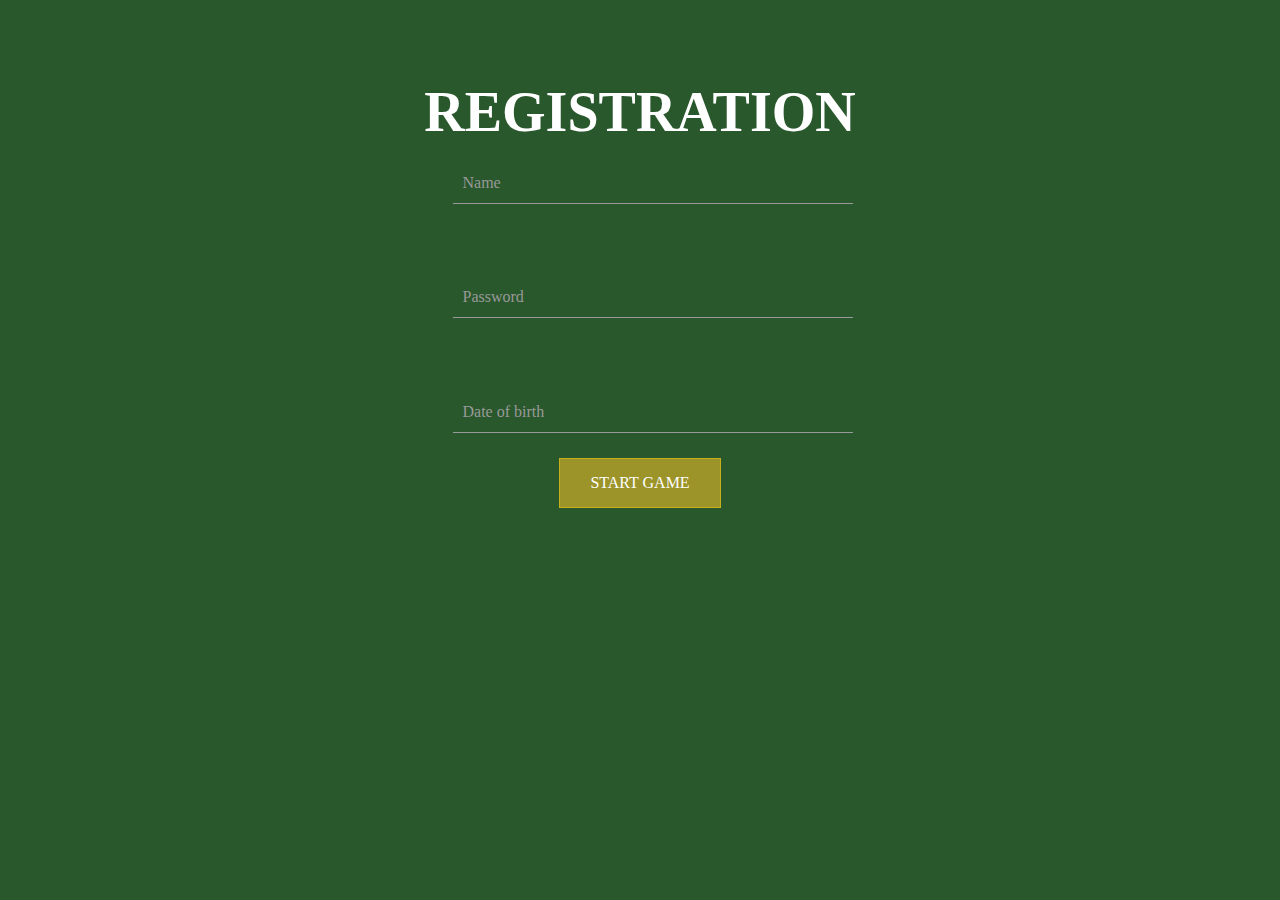
==== login.html @ bd1df7b8 "Add files via upload" ====
<!DOCTYPE html>
<html lang="en" dir="ltr">
  <head>
    <meta charset="utf-8">
    <meta http-equiv="X-UA-Compatible" content="IE=edge">
    <meta name="viewport" content="width=device-width, initial-scale=1, shrink-to-fit=no">
    <title>Animated Login Form</title>
    <link rel="stylesheet" href="style.css">
    <link rel="stylesheet" href="normilize.css">
  </head>
  <body>
    <div class="page">
    <div class="contact">
      <h1>Registration</h1>
          <form class="wrap">
          <div class="wrap-line">
              <!-- Inputs -->
              <div class="brise-input">
                  <input id="name"  type="text" name="name" maxlength="20" onkeypress="noDigits(event)" required>
                  <label>Name</label>
                  <span class="line"></span>
              </div>
              
  </div>
  <div class="wrap-line second">
      <!-- Inputs -->
      <div class="brise-input ">
          <input type="password" id="pass" name="pass" required >
          <a href="#" class="password-control" onclick=" show_hide_password(this);" ></a>
          <label>Password</label>
          <span class="line"></span>
      </div>
     
</div>
<div class="wrap-line second">
<!-- Inputs -->

<div class="brise-input">
  <input name="date" type="text" max='2017-01-01'  id="date" onchange="funcOld(this)" onfocus="(this.type='date')" onblur="if(!this.value)this.type='text'" required >
  <label>Date of birth</label>
  <span class="line"></span>
</div>
</div>



<div class="button-section">
<input type="submit" href="" id="wrap-button"  value="START GAME" onclick="new_page()"  >


</input>
</div>
<span id="result"></span>
</form>

</div>
</div>







<script src="https://ajax.googleapis.com/ajax/libs/jquery/3.4.1/jquery.min.js"></script>

<script src="script.js"></script>


  </body>
</html>
---- style.css ----
input:-webkit-autofill,
input:-webkit-autofill:focus,
textarea:-webkit-autofill,
textarea:-webkit-autofill:focus,
select:-webkit-autofill,
select:-webkit-autofill:focus {
  -webkit-text-fill-color: rgb(255, 255, 255);
  -webkit-box-shadow: 0 0 0px 1000px transparent inset;
  transition: background-color 5000s ease-in-out 0s;
}
@font-face {
  font-family: "Myriad Pro Regular";
  src: url("ff/MyriadPro-Regular.eot");
  src: url("ff/MyriadPro-Regular.eot?#iefix") format("embedded-opentype"),
    url("ff/MyriadPro-Regular.woff") format("woff"),
    url("ff/MyriadPro-Regular.ttf") format("truetype");
  font-weight: normal;
  font-style: normal;
}
@font-face {
  font-family: "Athelas Regular";
  src: url(ff/Athelas-Regular.ttf);
}
@font-face {
  font-family: "Helvetica";
  src: url(ff/HelveticaThin.ttf);
}
@font-face {
  font-family: "Vani";
  src: url(ff/Vani.ttf);
}

.page {
  background-color: #29582c;
  height: 100vh;
}
.contact {
  padding-top: 80px;
  min-height: 560px;
  background-color: #29582c;
}
.contact h1 {
  color: #fff;
  font-family: "Athelas Regular";
  text-align: center;
  text-transform: uppercase;
  margin: 0;
  padding: 0;
  font-size: 56px;
}
.contact p {
  color: #a7aaac;
  text-align: center;
  font-size: 20px;
}

.wrap {
  max-width: 870px;
  display: block;
  margin: 0 auto;
}
.wrap-line {
  display: flex;
  flex-wrap: wrap;
  justify-content: center;
}
.brise-input {
  width: 400px;
  position: relative;
  margin: 5px 5px 5px 30px;
  overflow: hidden;
  padding-top: 15px;
}
.brise-input select {
  color: white;
}


.brise-input input,
select {
  width: 100%;
  padding: 10px;
  border: none;
  outline: none;
  border-bottom: 1px solid #999;
  color: white;
  box-sizing: border-box;
  font-size: 16px;
  position: relative;
  z-index: 5;
  background: none;
}
.brise-input select:focus ~ label,
select:valid ~ label {
  top: 0px;
  transform: scale(0.94) translateX(-2px);
  color: #cb6a14;
}
.brise-input input:focus ~ label,
input:valid ~ label {
  top: 0px;
  transform: scale(0.94) translateX(-2px);
  color: #cb6a14;
}
.brise-input #email_1:focus ~ #email_label,
#email_1:not([value=""]):invalid ~ #email_label {
  top: 0px;
  transform: scale(0.94) translateX(-2px);
  color: #cb6a14;
}



.brise-input .line {
  position: absolute;
  left: 0;
  bottom: 0;
  width: 100%;
  height: 3px;
  background: #cb6a14;
  left: -999px;
  transition: 0.25s;
  opacity: 0;
  z-index: 6;
}
.brise-input input:focus ~ .line {
  left: 0;
  opacity: 1;
}
.brise-input label {
  position: absolute;
  left: 10px;
  top: 45%;
  transition: ease-out 0.15s;
  color: #999;
}
.second {
  margin-top: 50px;
}

.button-section {
  justify-content: center;
  display: flex;
}
#wrap-button {
  display: inline-block;
  font-family: "Myriad Pro Regular";
  padding: 15px 30px;
  color: white;
  background-color: #9c9429;
  border: 1px solid #c7ae1d;
  cursor: pointer;
  margin-top: 20px;
}
#date {
  max-height: 40px;
}
.password-control {
  position: absolute;
  top: 22px;
  z-index: 99999999;
  right: 6px;
  display: inline-block;
  width: 20px;
  height: 20px;
  background: url(view.svg) 0 0 no-repeat;
}
.password-control.view {
  background: url(no-view.svg) 0 0 no-repeat;
}
---- normilize.css ----
/*! normalize.css v8.0.1 | MIT License | github.com/necolas/normalize.css */

/* Document
   ========================================================================== */

/**
 * 1. Correct the line height in all browsers.
 * 2. Prevent adjustments of font size after orientation changes in iOS.
 */

 html {
    line-height: 1.15; /* 1 */
    -webkit-text-size-adjust: 100%; /* 2 */
  }
  
  /* Sections
     ========================================================================== */
  
  /**
   * Remove the margin in all browsers.
   */
  
  body {
    margin: 0;
  }
  
  /**
   * Render the `main` element consistently in IE.
   */
  
  main {
    display: block;
  }
  
  /**
   * Correct the font size and margin on `h1` elements within `section` and
   * `article` contexts in Chrome, Firefox, and Safari.
   */
  
  h1 {
    font-size: 2em;
    margin: 0.67em 0;
  }
  
  /* Grouping content
     ========================================================================== */
  
  /**
   * 1. Add the correct box sizing in Firefox.
   * 2. Show the overflow in Edge and IE.
   */
  
  hr {
    box-sizing: content-box; /* 1 */
    height: 0; /* 1 */
    overflow: visible; /* 2 */
  }
  
  /**
   * 1. Correct the inheritance and scaling of font size in all browsers.
   * 2. Correct the odd `em` font sizing in all browsers.
   */
  
  pre {
    font-family: monospace, monospace; /* 1 */
    font-size: 1em; /* 2 */
  }
  
  /* Text-level semantics
     ========================================================================== */
  
  /**
   * Remove the gray background on active links in IE 10.
   */
  
  a {
    background-color: transparent;
  }
  
  /**
   * 1. Remove the bottom border in Chrome 57-
   * 2. Add the correct text decoration in Chrome, Edge, IE, Opera, and Safari.
   */
  
  abbr[title] {
    border-bottom: none; /* 1 */
    text-decoration: underline; /* 2 */
    text-decoration: underline dotted; /* 2 */
  }
  
  /**
   * Add the correct font weight in Chrome, Edge, and Safari.
   */
  
  b,
  strong {
    font-weight: bolder;
  }
  
  /**
   * 1. Correct the inheritance and scaling of font size in all browsers.
   * 2. Correct the odd `em` font sizing in all browsers.
   */
  
  code,
  kbd,
  samp {
    font-family: monospace, monospace; /* 1 */
    font-size: 1em; /* 2 */
  }
  
  /**
   * Add the correct font size in all browsers.
   */
  
  small {
    font-size: 80%;
  }
  
  /**
   * Prevent `sub` and `sup` elements from affecting the line height in
   * all browsers.
   */
  
  sub,
  sup {
    font-size: 75%;
    line-height: 0;
    position: relative;
    vertical-align: baseline;
  }
  
  sub {
    bottom: -0.25em;
  }
  
  sup {
    top: -0.5em;
  }
  
  /* Embedded content
     ========================================================================== */
  
  /**
   * Remove the border on images inside links in IE 10.
   */
  
  img {
    border-style: none;
  }
  
  /* Forms
     ========================================================================== */
  
  /**
   * 1. Change the font styles in all browsers.
   * 2. Remove the margin in Firefox and Safari.
   */
  
  button,
  input,
  optgroup,
  select,
  textarea {
    font-family: inherit; /* 1 */
    font-size: 100%; /* 1 */
    line-height: 1.15; /* 1 */
    margin: 0; /* 2 */
  }
  
  /**
   * Show the overflow in IE.
   * 1. Show the overflow in Edge.
   */
  
  button,
  input { /* 1 */
    overflow: visible;
  }
  
  /**
   * Remove the inheritance of text transform in Edge, Firefox, and IE.
   * 1. Remove the inheritance of text transform in Firefox.
   */
  
  button,
  select { /* 1 */
    text-transform: none;
  }
  
  /**
   * Correct the inability to style clickable types in iOS and Safari.
   */
  
  button,
  [type="button"],
  [type="reset"],
  [type="submit"] {
    -webkit-appearance: button;
  }
  
  /**
   * Remove the inner border and padding in Firefox.
   */
  
  button::-moz-focus-inner,
  [type="button"]::-moz-focus-inner,
  [type="reset"]::-moz-focus-inner,
  [type="submit"]::-moz-focus-inner {
    border-style: none;
    padding: 0;
  }
  
  /**
   * Restore the focus styles unset by the previous rule.
   */
  
  button:-moz-focusring,
  [type="button"]:-moz-focusring,
  [type="reset"]:-moz-focusring,
  [type="submit"]:-moz-focusring {
    outline: 1px dotted ButtonText;
  }
  
  /**
   * Correct the padding in Firefox.
   */
  
  fieldset {
    padding: 0.35em 0.75em 0.625em;
  }
  
  /**
   * 1. Correct the text wrapping in Edge and IE.
   * 2. Correct the color inheritance from `fieldset` elements in IE.
   * 3. Remove the padding so developers are not caught out when they zero out
   *    `fieldset` elements in all browsers.
   */
  
  legend {
    box-sizing: border-box; /* 1 */
    color: inherit; /* 2 */
    display: table; /* 1 */
    max-width: 100%; /* 1 */
    padding: 0; /* 3 */
    white-space: normal; /* 1 */
  }
  
  /**
   * Add the correct vertical alignment in Chrome, Firefox, and Opera.
   */
  
  progress {
    vertical-align: baseline;
  }
  
  /**
   * Remove the default vertical scrollbar in IE 10+.
   */
  
  textarea {
    overflow: auto;
  }
  
  /**
   * 1. Add the correct box sizing in IE 10.
   * 2. Remove the padding in IE 10.
   */
  
  [type="checkbox"],
  [type="radio"] {
    box-sizing: border-box; /* 1 */
    padding: 0; /* 2 */
  }
  
  /**
   * Correct the cursor style of increment and decrement buttons in Chrome.
   */
  
  [type="number"]::-webkit-inner-spin-button,
  [type="number"]::-webkit-outer-spin-button {
    height: auto;
  }
  
  /**
   * 1. Correct the odd appearance in Chrome and Safari.
   * 2. Correct the outline style in Safari.
   */
  
  [type="search"] {
    -webkit-appearance: textfield; /* 1 */
    outline-offset: -2px; /* 2 */
  }
  
  /**
   * Remove the inner padding in Chrome and Safari on macOS.
   */
  
  [type="search"]::-webkit-search-decoration {
    -webkit-appearance: none;
  }
  
  /**
   * 1. Correct the inability to style clickable types in iOS and Safari.
   * 2. Change font properties to `inherit` in Safari.
   */
  
  ::-webkit-file-upload-button {
    -webkit-appearance: button; /* 1 */
    font: inherit; /* 2 */
  }
  
  /* Interactive
     ========================================================================== */
  
  /*
   * Add the correct display in Edge, IE 10+, and Firefox.
   */
  
  details {
    display: block;
  }
  
  /*
   * Add the correct display in all browsers.
   */
  
  summary {
    display: list-item;
  }
  
  /* Misc
     ========================================================================== */
  
  /**
   * Add the correct display in IE 10+.
   */
  
  template {
    display: none;
  }
  
  /**
   * Add the correct display in IE 10.
   */
  
  [hidden] {
    display: none;
  }
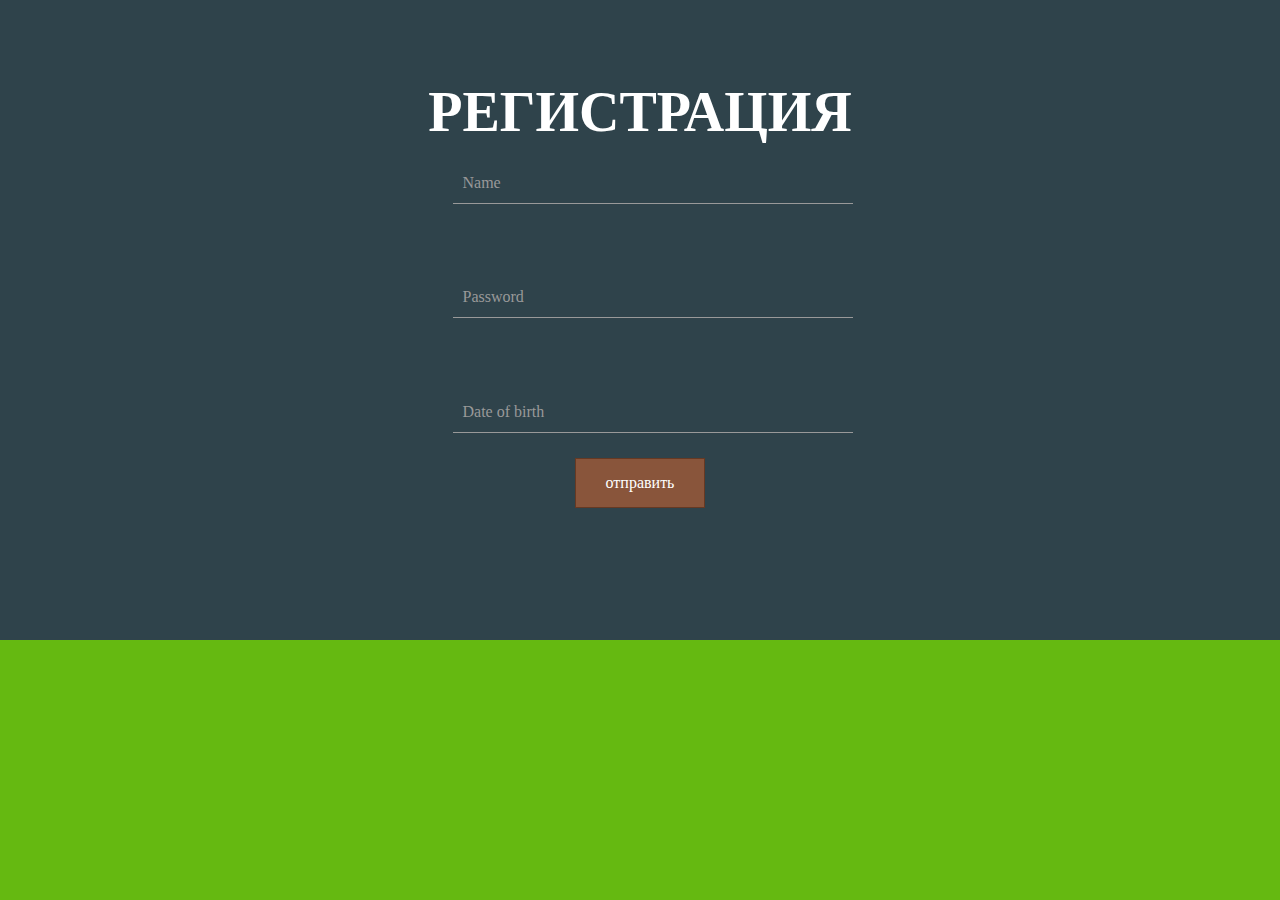
==== commit b4f2ee5c: "Add files via upload" ====
--- a/login.html
+++ b/login.html
@@ -5,28 +5,28 @@
     <meta http-equiv="X-UA-Compatible" content="IE=edge">
     <meta name="viewport" content="width=device-width, initial-scale=1, shrink-to-fit=no">
     <title>Animated Login Form</title>
-    <link rel="stylesheet" href="style.css">
-    <link rel="stylesheet" href="normilize.css">
+    <link rel="stylesheet" href="css/style1.css">
+    <link rel="stylesheet" href="css/normilize.css">
   </head>
   <body>
     <div class="page">
     <div class="contact">
-      <h1>Registration</h1>
+      <h1>Регистрация</h1>
           <form class="wrap">
           <div class="wrap-line">
               <!-- Inputs -->
               <div class="brise-input">
-                  <input id="name"  type="text" name="name" maxlength="20" onkeypress="noDigits(event)" required>
+                  <input id="name"  type="text" name="name" maxlength="20" onkeypress="noDigits(event)"  required>
                   <label>Name</label>
                   <span class="line"></span>
               </div>
-              
+
   </div>
   <div class="wrap-line second">
       <!-- Inputs -->
       <div class="brise-input ">
           <input type="password" id="pass" name="pass" required >
-          <a href="#" class="password-control" onclick=" show_hide_password(this);" ></a>
+          <a href="#" class="password-control" onclick=" show_hide_password(this);"></a>
           <label>Password</label>
           <span class="line"></span>
       </div>
@@ -36,7 +36,7 @@
 <!-- Inputs -->
 
 <div class="brise-input">
-  <input name="date" type="text" max='2017-01-01'  id="date" onchange="funcOld(this)" onfocus="(this.type='date')" onblur="if(!this.value)this.type='text'" required >
+  <input name="date" type="text" max='2016-01-01'  id="date" onchange="funcOld(this)" onfocus="(this.type='date')" onblur="if(!this.value)this.type='text'" required>
   <label>Date of birth</label>
   <span class="line"></span>
 </div>
@@ -45,12 +45,13 @@
 
 
 <div class="button-section">
-<input type="submit" href="" id="wrap-button"  value="START GAME" onclick="new_page()"  >
+<input type="submit" href="" id="wrap-button"  value="отправить" onclick="new_page()"  >
 
 
 </input>
 </div>
 <span id="result"></span>
+
 </form>
 
 </div>
--- a/css/style1.css
+++ b/css/style1.css
@@ -0,0 +1,175 @@
+input:-webkit-autofill,
+input:-webkit-autofill:focus,
+textarea:-webkit-autofill,
+textarea:-webkit-autofill:focus,
+select:-webkit-autofill,
+select:-webkit-autofill:focus {
+  -webkit-text-fill-color: rgb(255, 255, 255);
+  -webkit-box-shadow: 0 0 0px 1000px transparent inset;
+  transition: background-color 5000s ease-in-out 0s;
+}
+@font-face {
+  font-family: "Myriad Pro Regular";
+  src: url("ff/MyriadPro-Regular.eot");
+  src: url("ff/MyriadPro-Regular.eot?#iefix") format("embedded-opentype"),
+    url("ff/MyriadPro-Regular.woff") format("woff"),
+    url("ff/MyriadPro-Regular.ttf") format("truetype");
+  font-weight: normal;
+  font-style: normal;
+}
+@font-face {
+  font-family: "Athelas Regular";
+  src: url(ff/Athelas-Regular.ttf);
+}
+@font-face {
+  font-family: "Helvetica";
+  src: url(ff/HelveticaThin.ttf);
+}
+@font-face {
+  font-family: "Vani";
+  src: url(ff/Vani.ttf);
+}
+.page {
+  background-color: #65b911;
+  height: 100vh;
+}
+.contact {
+  padding-top: 80px;
+  min-height: 560px;
+  background-color: #2f434b;
+}
+.contact h1 {
+  color: #fff;
+  font-family: "Athelas Regular";
+  text-align: center;
+  text-transform: uppercase;
+  margin: 0;
+  padding: 0;
+  font-size: 56px;
+}
+.contact p {
+  color: #a7aaac;
+  text-align: center;
+  font-size: 20px;
+}
+
+.wrap {
+  max-width: 870px;
+  display: block;
+  margin: 0 auto;
+}
+.wrap-line {
+  display: flex;
+  flex-wrap: wrap;
+  justify-content: center;
+}
+.brise-input {
+  width: 400px;
+  position: relative;
+  margin: 5px 5px 5px 30px;
+  overflow: hidden;
+  padding-top: 15px;
+}
+.brise-input select {
+  color: white;
+}
+option {
+  background-color: #2f434b;
+}
+.option-first {
+  display: none;
+}
+.brise-input input,
+select {
+  width: 100%;
+  padding: 10px;
+  border: none;
+  outline: none;
+  border-bottom: 1px solid #999;
+  color: white;
+  box-sizing: border-box;
+  font-size: 16px;
+  position: relative;
+  z-index: 5;
+  background: none;
+}
+.brise-input select:focus ~ label,
+select:valid ~ label {
+  top: 0px;
+  transform: scale(0.94) translateX(-2px);
+  color: #4485c5;
+}
+.brise-input input:focus ~ label,
+input:valid ~ label {
+  top: 0px;
+  transform: scale(0.94) translateX(-2px);
+  color: #4485c5;
+}
+.brise-input #email_1:focus ~ #email_label,
+#email_1:not([value=""]):invalid ~ #email_label {
+  top: 0px;
+  transform: scale(0.94) translateX(-2px);
+  color: #4485c5;
+}
+
+
+
+.brise-input .line {
+  position: absolute;
+  left: 0;
+  bottom: 0;
+  width: 100%;
+  height: 3px;
+  background: #4485c5;
+  left: -999px;
+  transition: 0.25s;
+  opacity: 0;
+  z-index: 6;
+}
+.brise-input input:focus ~ .line {
+  left: 0;
+  opacity: 1;
+}
+.brise-input label {
+  position: absolute;
+  left: 10px;
+  top: 45%;
+  transition: ease-out 0.15s;
+  color: #999;
+}
+.second {
+  margin-top: 50px;
+}
+.column {
+  max-width: 840px;
+}
+.button-section {
+  justify-content: center;
+  display: flex;
+}
+#wrap-button {
+  display: inline-block;
+  font-family: "Myriad Pro Regular";
+  padding: 15px 30px;
+  color: white;
+  background-color: #89553b;
+  border: 1px solid #663923;
+  cursor: pointer;
+  margin-top: 20px;
+}
+#date {
+  max-height: 40px;
+}
+.password-control {
+  position: absolute;
+  top: 22px;
+  z-index: 99999999;
+  right: 6px;
+  display: inline-block;
+  width: 20px;
+  height: 20px;
+  background: url(view.svg) 0 0 no-repeat;
+}
+.password-control.view {
+  background: url(no-view.svg) 0 0 no-repeat;
+}
--- a/css/normilize.css
+++ b/css/normilize.css
@@ -0,0 +1,349 @@
+/*! normalize.css v8.0.1 | MIT License | github.com/necolas/normalize.css */
+
+/* Document
+   ========================================================================== */
+
+/**
+ * 1. Correct the line height in all browsers.
+ * 2. Prevent adjustments of font size after orientation changes in iOS.
+ */
+
+ html {
+    line-height: 1.15; /* 1 */
+    -webkit-text-size-adjust: 100%; /* 2 */
+  }
+  
+  /* Sections
+     ========================================================================== */
+  
+  /**
+   * Remove the margin in all browsers.
+   */
+  
+  body {
+    margin: 0;
+  }
+  
+  /**
+   * Render the `main` element consistently in IE.
+   */
+  
+  main {
+    display: block;
+  }
+  
+  /**
+   * Correct the font size and margin on `h1` elements within `section` and
+   * `article` contexts in Chrome, Firefox, and Safari.
+   */
+  
+  h1 {
+    font-size: 2em;
+    margin: 0.67em 0;
+  }
+  
+  /* Grouping content
+     ========================================================================== */
+  
+  /**
+   * 1. Add the correct box sizing in Firefox.
+   * 2. Show the overflow in Edge and IE.
+   */
+  
+  hr {
+    box-sizing: content-box; /* 1 */
+    height: 0; /* 1 */
+    overflow: visible; /* 2 */
+  }
+  
+  /**
+   * 1. Correct the inheritance and scaling of font size in all browsers.
+   * 2. Correct the odd `em` font sizing in all browsers.
+   */
+  
+  pre {
+    font-family: monospace, monospace; /* 1 */
+    font-size: 1em; /* 2 */
+  }
+  
+  /* Text-level semantics
+     ========================================================================== */
+  
+  /**
+   * Remove the gray background on active links in IE 10.
+   */
+  
+  a {
+    background-color: transparent;
+  }
+  
+  /**
+   * 1. Remove the bottom border in Chrome 57-
+   * 2. Add the correct text decoration in Chrome, Edge, IE, Opera, and Safari.
+   */
+  
+  abbr[title] {
+    border-bottom: none; /* 1 */
+    text-decoration: underline; /* 2 */
+    text-decoration: underline dotted; /* 2 */
+  }
+  
+  /**
+   * Add the correct font weight in Chrome, Edge, and Safari.
+   */
+  
+  b,
+  strong {
+    font-weight: bolder;
+  }
+  
+  /**
+   * 1. Correct the inheritance and scaling of font size in all browsers.
+   * 2. Correct the odd `em` font sizing in all browsers.
+   */
+  
+  code,
+  kbd,
+  samp {
+    font-family: monospace, monospace; /* 1 */
+    font-size: 1em; /* 2 */
+  }
+  
+  /**
+   * Add the correct font size in all browsers.
+   */
+  
+  small {
+    font-size: 80%;
+  }
+  
+  /**
+   * Prevent `sub` and `sup` elements from affecting the line height in
+   * all browsers.
+   */
+  
+  sub,
+  sup {
+    font-size: 75%;
+    line-height: 0;
+    position: relative;
+    vertical-align: baseline;
+  }
+  
+  sub {
+    bottom: -0.25em;
+  }
+  
+  sup {
+    top: -0.5em;
+  }
+  
+  /* Embedded content
+     ========================================================================== */
+  
+  /**
+   * Remove the border on images inside links in IE 10.
+   */
+  
+  img {
+    border-style: none;
+  }
+  
+  /* Forms
+     ========================================================================== */
+  
+  /**
+   * 1. Change the font styles in all browsers.
+   * 2. Remove the margin in Firefox and Safari.
+   */
+  
+  button,
+  input,
+  optgroup,
+  select,
+  textarea {
+    font-family: inherit; /* 1 */
+    font-size: 100%; /* 1 */
+    line-height: 1.15; /* 1 */
+    margin: 0; /* 2 */
+  }
+  
+  /**
+   * Show the overflow in IE.
+   * 1. Show the overflow in Edge.
+   */
+  
+  button,
+  input { /* 1 */
+    overflow: visible;
+  }
+  
+  /**
+   * Remove the inheritance of text transform in Edge, Firefox, and IE.
+   * 1. Remove the inheritance of text transform in Firefox.
+   */
+  
+  button,
+  select { /* 1 */
+    text-transform: none;
+  }
+  
+  /**
+   * Correct the inability to style clickable types in iOS and Safari.
+   */
+  
+  button,
+  [type="button"],
+  [type="reset"],
+  [type="submit"] {
+    -webkit-appearance: button;
+  }
+  
+  /**
+   * Remove the inner border and padding in Firefox.
+   */
+  
+  button::-moz-focus-inner,
+  [type="button"]::-moz-focus-inner,
+  [type="reset"]::-moz-focus-inner,
+  [type="submit"]::-moz-focus-inner {
+    border-style: none;
+    padding: 0;
+  }
+  
+  /**
+   * Restore the focus styles unset by the previous rule.
+   */
+  
+  button:-moz-focusring,
+  [type="button"]:-moz-focusring,
+  [type="reset"]:-moz-focusring,
+  [type="submit"]:-moz-focusring {
+    outline: 1px dotted ButtonText;
+  }
+  
+  /**
+   * Correct the padding in Firefox.
+   */
+  
+  fieldset {
+    padding: 0.35em 0.75em 0.625em;
+  }
+  
+  /**
+   * 1. Correct the text wrapping in Edge and IE.
+   * 2. Correct the color inheritance from `fieldset` elements in IE.
+   * 3. Remove the padding so developers are not caught out when they zero out
+   *    `fieldset` elements in all browsers.
+   */
+  
+  legend {
+    box-sizing: border-box; /* 1 */
+    color: inherit; /* 2 */
+    display: table; /* 1 */
+    max-width: 100%; /* 1 */
+    padding: 0; /* 3 */
+    white-space: normal; /* 1 */
+  }
+  
+  /**
+   * Add the correct vertical alignment in Chrome, Firefox, and Opera.
+   */
+  
+  progress {
+    vertical-align: baseline;
+  }
+  
+  /**
+   * Remove the default vertical scrollbar in IE 10+.
+   */
+  
+  textarea {
+    overflow: auto;
+  }
+  
+  /**
+   * 1. Add the correct box sizing in IE 10.
+   * 2. Remove the padding in IE 10.
+   */
+  
+  [type="checkbox"],
+  [type="radio"] {
+    box-sizing: border-box; /* 1 */
+    padding: 0; /* 2 */
+  }
+  
+  /**
+   * Correct the cursor style of increment and decrement buttons in Chrome.
+   */
+  
+  [type="number"]::-webkit-inner-spin-button,
+  [type="number"]::-webkit-outer-spin-button {
+    height: auto;
+  }
+  
+  /**
+   * 1. Correct the odd appearance in Chrome and Safari.
+   * 2. Correct the outline style in Safari.
+   */
+  
+  [type="search"] {
+    -webkit-appearance: textfield; /* 1 */
+    outline-offset: -2px; /* 2 */
+  }
+  
+  /**
+   * Remove the inner padding in Chrome and Safari on macOS.
+   */
+  
+  [type="search"]::-webkit-search-decoration {
+    -webkit-appearance: none;
+  }
+  
+  /**
+   * 1. Correct the inability to style clickable types in iOS and Safari.
+   * 2. Change font properties to `inherit` in Safari.
+   */
+  
+  ::-webkit-file-upload-button {
+    -webkit-appearance: button; /* 1 */
+    font: inherit; /* 2 */
+  }
+  
+  /* Interactive
+     ========================================================================== */
+  
+  /*
+   * Add the correct display in Edge, IE 10+, and Firefox.
+   */
+  
+  details {
+    display: block;
+  }
+  
+  /*
+   * Add the correct display in all browsers.
+   */
+  
+  summary {
+    display: list-item;
+  }
+  
+  /* Misc
+     ========================================================================== */
+  
+  /**
+   * Add the correct display in IE 10+.
+   */
+  
+  template {
+    display: none;
+  }
+  
+  /**
+   * Add the correct display in IE 10.
+   */
+  
+  [hidden] {
+    display: none;
+  }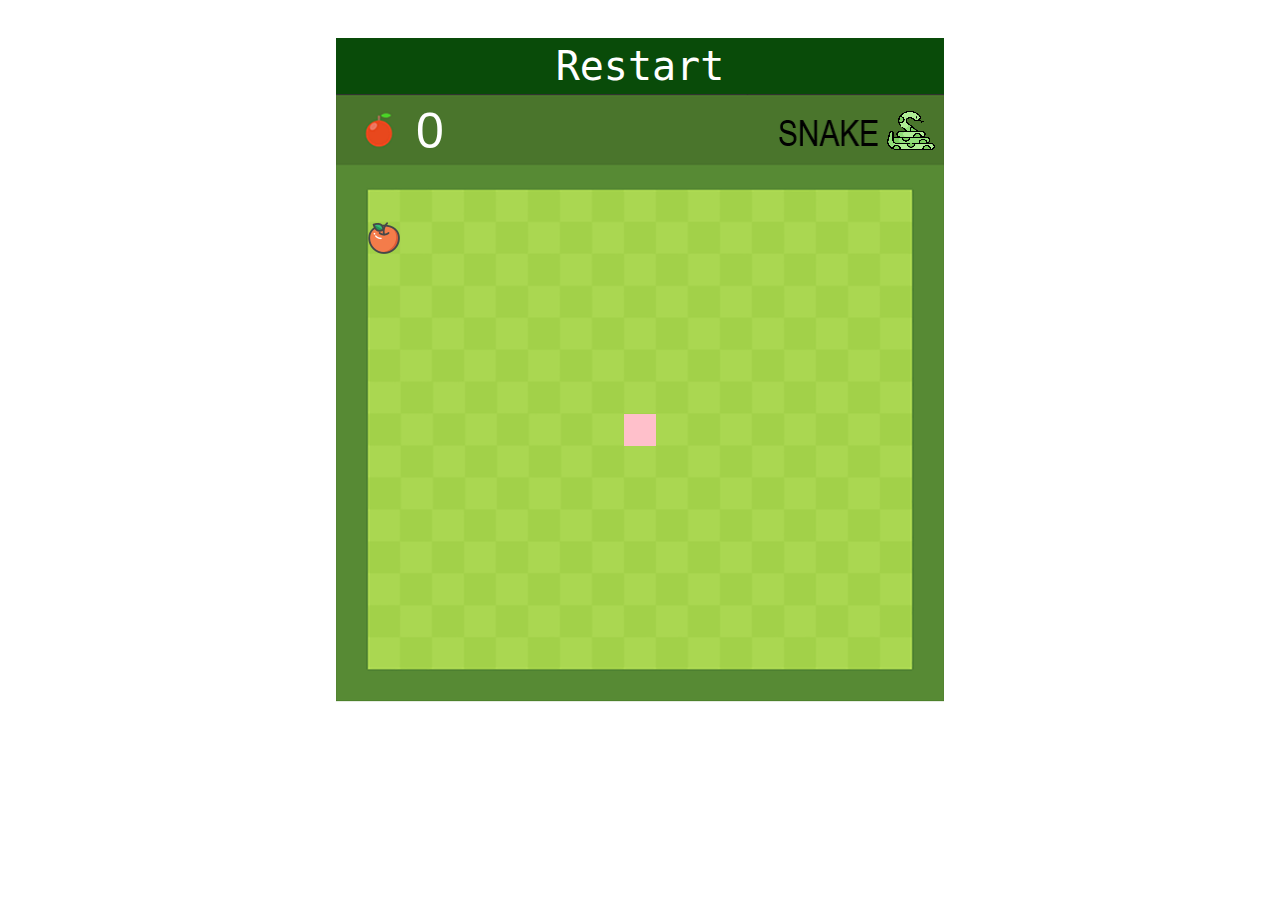
==== commit 1ce28eba: "Add files via upload" ====
--- a/login.html
+++ b/login.html
@@ -1,72 +1,30 @@
 <!DOCTYPE html>
-<html lang="en" dir="ltr">
-  <head>
-    <meta charset="utf-8">
-    <meta http-equiv="X-UA-Compatible" content="IE=edge">
-    <meta name="viewport" content="width=device-width, initial-scale=1, shrink-to-fit=no">
-    <title>Animated Login Form</title>
-    <link rel="stylesheet" href="css/style1.css">
-    <link rel="stylesheet" href="css/normilize.css">
-  </head>
-  <body>
-    <div class="page">
-    <div class="contact">
-      <h1>Регистрация</h1>
-          <form class="wrap">
-          <div class="wrap-line">
-              <!-- Inputs -->
-              <div class="brise-input">
-                  <input id="name"  type="text" name="name" maxlength="20" onkeypress="noDigits(event)"  required>
-                  <label>Name</label>
-                  <span class="line"></span>
-              </div>
+<html lang="ru">
+<head>
+    <meta charset="UTF-8">
+    <meta name="viewport" content="width=device-width, initial-scale=1.0">
+    <script src="https://ajax.googleapis.com/ajax/libs/jquery/1.10.0/jquery.min.js"></script>
+    <script src="script2.js"></script>
+    <meta http-equiv="X-UA-Compatible" content="ie=edge">
+    <title> GAME</title>
+    <link rel="stylesheet" href="css/style.css">
+</head>
+<body>
+    
 
-  </div>
-  <div class="wrap-line second">
-      <!-- Inputs -->
-      <div class="brise-input ">
-          <input type="password" id="pass" name="pass" required >
-          <a href="#" class="password-control" onclick=" show_hide_password(this);"></a>
-          <label>Password</label>
-          <span class="line"></span>
-      </div>
-     
-</div>
-<div class="wrap-line second">
-<!-- Inputs -->
-
-<div class="brise-input">
-  <input name="date" type="text" max='2016-01-01'  id="date" onchange="funcOld(this)" onfocus="(this.type='date')" onblur="if(!this.value)this.type='text'" required>
-  <label>Date of birth</label>
-  <span class="line"></span>
-</div>
+    <div class="game">
+        <div class="link">
+            <a href="#" class="restart" onclick="location.reload(); return false;">
+                Restart
+                </a>
+        </div>
+    
+    <canvas id="game" width="608" height="608">
+    </canvas>
+    <script src="js/game.js"></script>
+    
 </div>
 
+</body>
+</html>
 
-
-<div class="button-section">
-<input type="submit" href="" id="wrap-button"  value="отправить" onclick="new_page()"  >
-
-
-</input>
-</div>
-<span id="result"></span>
-
-</form>
-
-</div>
-</div>
-
-
-
-
-
-
-
-<script src="https://ajax.googleapis.com/ajax/libs/jquery/3.4.1/jquery.min.js"></script>
-
-<script src="script.js"></script>
-
-
-  </body>
-</html>
--- a/css/style.css
+++ b/css/style.css
@@ -0,0 +1,23 @@
+.game{
+    display: flex;
+    justify-content: center;
+    flex-direction: column;
+    padding-top: 30px;
+    max-width: 608px;
+}
+.restart{
+    padding: 5px 10px;
+    background-color: rgb(9, 75, 9);
+    font-size: 40px;
+    font-family: monospace;
+    text-decoration: none;
+    color: white;
+    justify-content: center;
+    display: flex;
+    text-align: center;
+    
+}
+body{
+    display: flex;
+    justify-content: center;
+}